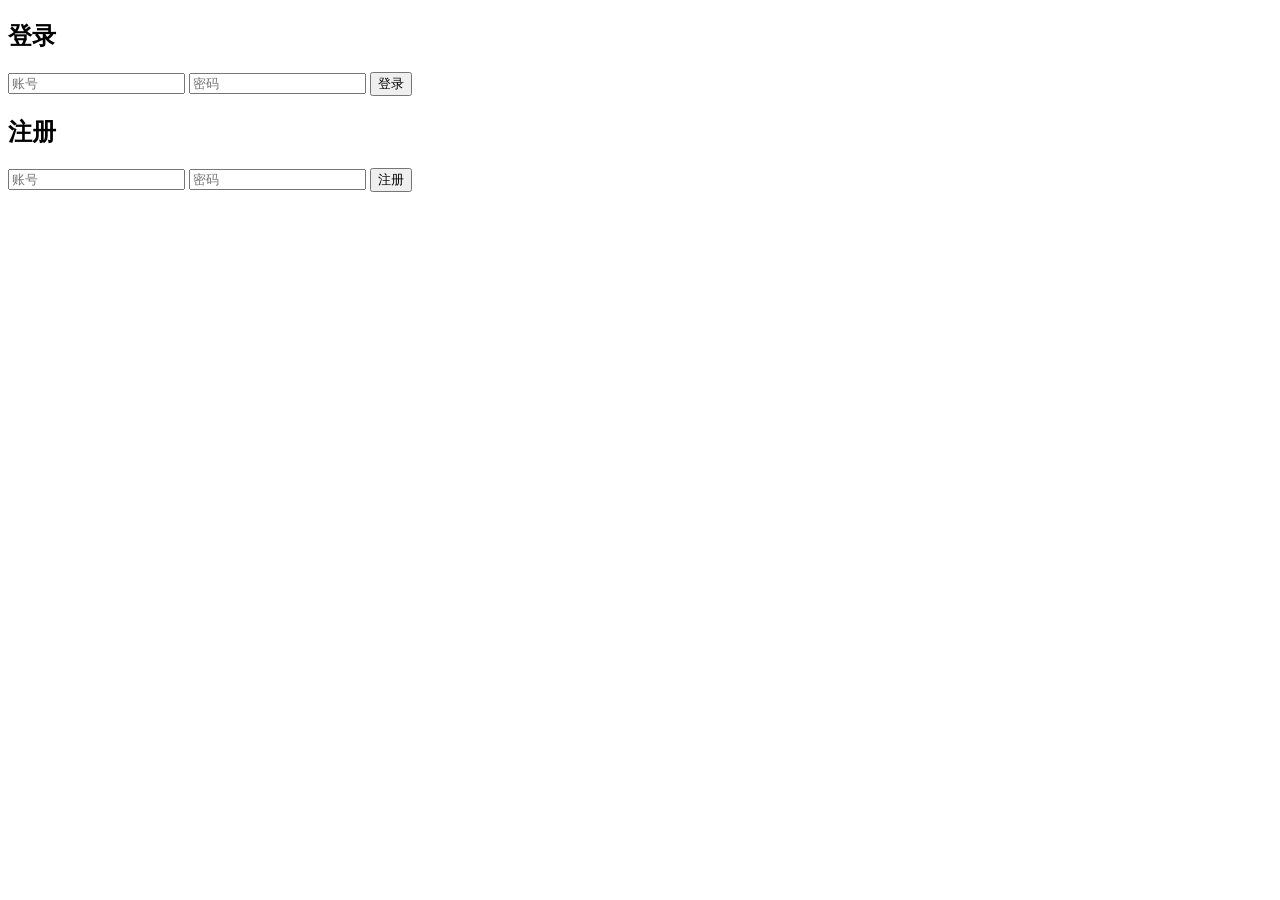
==== index.html @ 682b37d7 "Add files via upload" ====
<!DOCTYPE html>
<html lang="zh-CN">
<head>
<meta charset="UTF-8">
<title>登录</title>
<link rel="stylesheet" href="style.css">
</head>
<body>

<div class="auth-container">
  <div class="auth-card">
    <h2>登录</h2>
    <input type="text" id="login-user" placeholder="账号">
    <input type="password" id="login-pwd" placeholder="密码">
    <button onclick="login()">登录</button>

    <div class="divider"></div>

    <h2>注册</h2>
    <input type="text" id="reg-user" placeholder="账号">
    <input type="password" id="reg-pwd" placeholder="密码">
    <button onclick="register()">注册</button>
  </div>
</div>

<script src="app.js"></script>
</body>
</html>
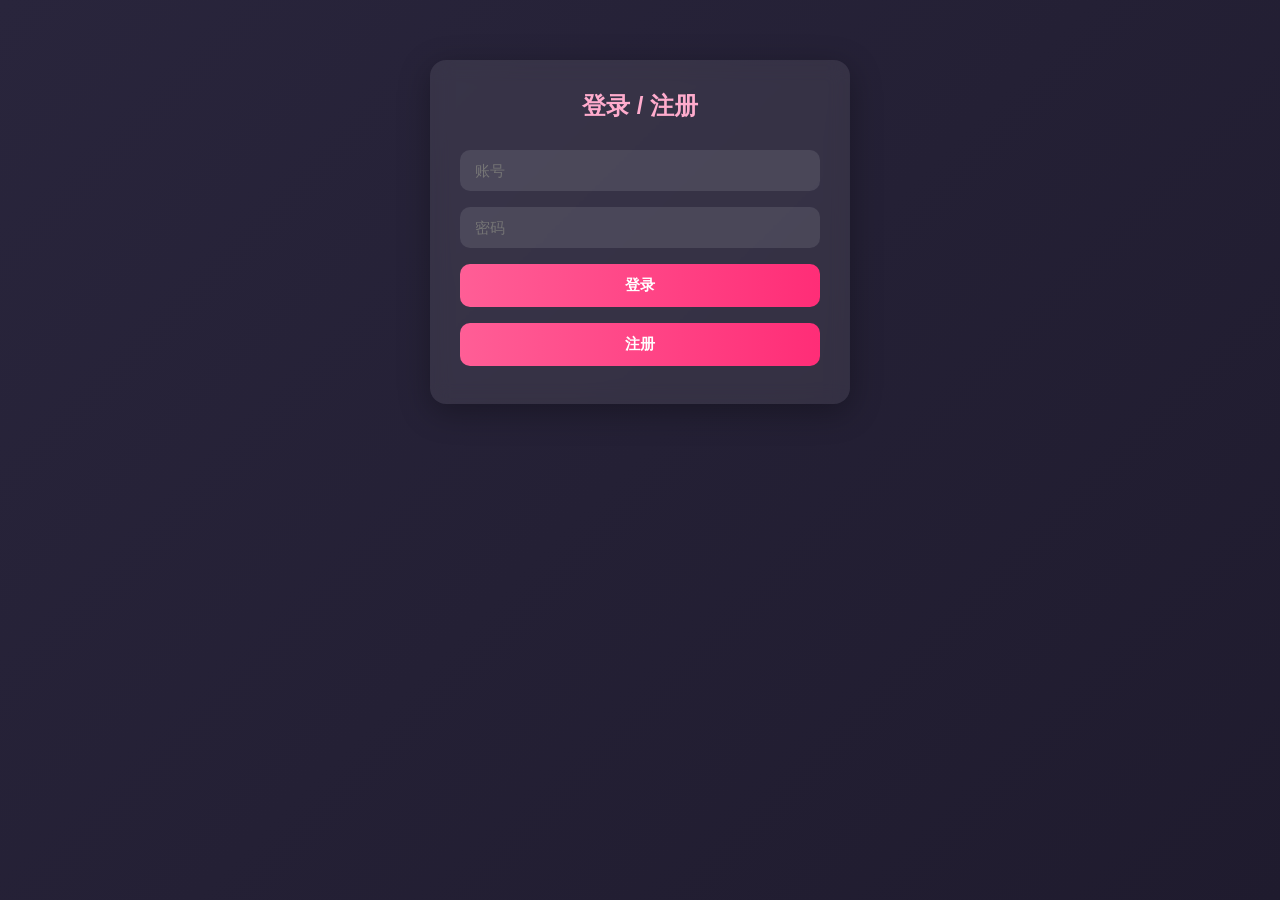
==== commit cbb38d55: "Add files via upload" ====
--- a/index.html
+++ b/index.html
@@ -2,27 +2,63 @@
 <html lang="zh-CN">
 <head>
 <meta charset="UTF-8">
+<meta name="viewport" content="width=device-width, initial-scale=1.0">
 <title>登录</title>
 <link rel="stylesheet" href="style.css">
 </head>
 <body>
-
-<div class="auth-container">
-  <div class="auth-card">
-    <h2>登录</h2>
-    <input type="text" id="login-user" placeholder="账号">
-    <input type="password" id="login-pwd" placeholder="密码">
-    <button onclick="login()">登录</button>
-
-    <div class="divider"></div>
-
-    <h2>注册</h2>
-    <input type="text" id="reg-user" placeholder="账号">
-    <input type="password" id="reg-pwd" placeholder="密码">
-    <button onclick="register()">注册</button>
-  </div>
+<div class="login-box">
+  <h2>登录 / 注册</h2>
+  <input type="text" id="user" placeholder="账号">
+  <input type="password" id="pwd" placeholder="密码">
+  <button onclick="login()">登录</button>
+  <button onclick="register()">注册</button>
 </div>
 
-<script src="app.js"></script>
+<script>
+const DB = "https://chat-room-18a1c-default-rtdb.asia-southeast1.firebasedatabase.app/";
+
+async function login(){
+  let u = document.getElementById("user").value.trim();
+  let p = document.getElementById("pwd").value.trim();
+  if(!u || !p) return alert("请输入账号密码");
+
+  let res = await fetch(DB + "users.json");
+  let data = await res.json();
+  let find = null;
+  for(let k in data){
+    if(data[k].user == u){ find = data[k]; break; }
+  }
+  if(!find) return alert("账号不存在或已被删除");
+  if(find.pwd != p) return alert("密码错误");
+
+  localStorage.setItem("u", JSON.stringify(find));
+  location = "chat.html";
+}
+
+async function register(){
+  let u = document.getElementById("user").value.trim();
+  let p = document.getElementById("pwd").value.trim();
+  if(!u || !p) return alert("请输入账号密码");
+
+  let res = await fetch(DB + "users.json");
+  let data = await res.json();
+  if(data){
+    for(let k in data){
+      if(data[k].user == u){
+        alert("账号已存在");
+        return;
+      }
+    }
+  }
+
+  await fetch(DB + "users.json", {
+    method: "POST",
+    headers: { "Content-Type": "application/json" },
+    body: JSON.stringify({ user:u, pwd:p, role:"user", ban:0 })
+  });
+  alert("注册成功！请登录");
+}
+</script>
 </body>
 </html>
--- a/style.css
+++ b/style.css
@@ -0,0 +1,160 @@
+* {
+  margin:0; padding:0; box-sizing:border-box;
+}
+body {
+  background: linear-gradient(135deg, #29253c, #1f1b2e);
+  color:#fff;
+  min-height:100vh;
+  font-family: "Microsoft YaHei", sans-serif;
+  padding:10px;
+}
+
+.login-box, .box {
+  max-width:420px;
+  margin:50px auto;
+  background:rgba(255,255,255,0.08);
+  backdrop-filter:blur(10px);
+  border-radius:16px;
+  padding:30px;
+  box-shadow:0 8px 32px rgba(0,0,0,0.3);
+}
+.login-box h2, .box h2, .box h3 {
+  text-align:center;
+  margin-bottom:20px;
+  color:#ffaccd;
+}
+input,button,textarea {
+  width:100%;
+  padding:12px 15px;
+  margin:8px 0;
+  border-radius:10px;
+  border:none; outline:none;
+  font-size:15px;
+}
+input,textarea {
+  background:rgba(255,255,255,0.1);
+  color:#fff;
+}
+button {
+  background:linear-gradient(90deg,#ff5e96,#ff2d77);
+  color:#fff; font-weight:bold;
+  cursor:pointer;
+}
+button:hover {
+  opacity:0.9;
+}
+
+#chatWrapper {
+  max-width:700px;
+  margin:0 auto;
+  height:100vh;
+  display:flex;
+  flex-direction:column;
+}
+.header {
+  display:flex;
+  justify-content:space-between;
+  align-items:center;
+  padding:12px;
+  background:rgba(0,0,0,0.3);
+  border-radius:12px;
+  margin-bottom:10px;
+}
+.header button {
+  width:auto;
+  padding:8px 12px;
+  margin-left:6px;
+}
+#msgBox {
+  flex:1;
+  overflow-y:auto;
+  background:rgba(0,0,0,0.2);
+  border-radius:12px;
+  padding:15px;
+  margin-bottom:10px;
+}
+.msg-item {
+  background:rgba(255,255,255,0.08);
+  padding:10px 14px;
+  border-radius:12px;
+  margin-bottom:10px;
+  position:relative;
+}
+.msg-item b {
+  color:#ff9ccc;
+}
+.msg-item small {
+  color:#aaa; font-size:12px;
+}
+.msg-img {
+  max-width:220px;
+  border-radius:10px;
+  margin-top:6px;
+}
+.del-msg-btn {
+  position:absolute;
+  right:8px; top:8px;
+  background:#ff4444;
+  font-size:12px;
+  padding:4px 8px;
+  width:auto;
+}
+.input-bar {
+  display:flex; gap:8px;
+}
+.input-bar input {
+  flex:1;
+}
+.input-bar button {
+  width:auto; padding:0 16px;
+}
+
+.modal {
+  position:fixed;
+  inset:0;
+  background:rgba(0,0,0,0.85);
+  display:flex;
+  align-items:center;
+  justify-content:center;
+  z-index:999;
+}
+.modal-body {
+  background:#252238;
+  width:90%; max-width:400px;
+  padding:25px;
+  border-radius:16px;
+}
+.notice-content {
+  height:200px;
+  overflow-y:auto;
+  background:#1a172b;
+  padding:12px;
+  border-radius:8px;
+  margin:12px 0;
+  line-height:1.6;
+}
+.love-text {
+  text-align:center;
+  color:#ff88bb;
+  font-weight:bold;
+  margin:10px 0;
+}
+#agreeBtn:disabled {
+  background:#666;
+  cursor:not-allowed;
+}
+
+.user-item {
+  background:rgba(255,255,255,0.08);
+  padding:10px;
+  border-radius:10px;
+  margin:6px 0;
+  display:flex;
+  justify-content:space-between;
+  align-items:center;
+}
+.user-item button {
+  width:auto;
+  padding:6px 10px;
+  margin-left:6px;
+}
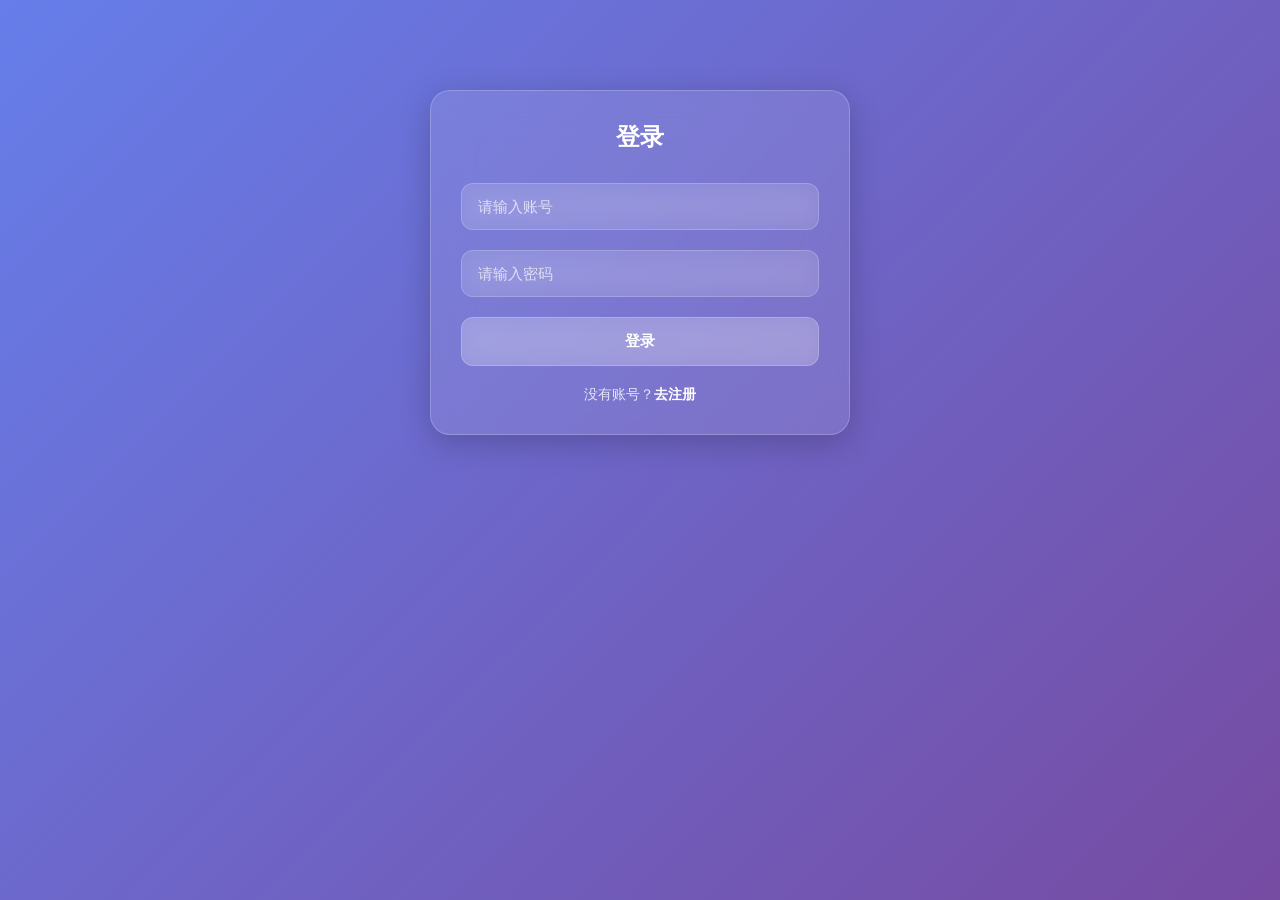
==== commit 9140f7cd: "Add files via upload" ====
--- a/index.html
+++ b/index.html
@@ -7,57 +7,36 @@
 <link rel="stylesheet" href="style.css">
 </head>
 <body>
-<div class="login-box">
-  <h2>登录 / 注册</h2>
-  <input type="text" id="user" placeholder="账号">
-  <input type="password" id="pwd" placeholder="密码">
+<div class="glass-box login-box">
+  <h2>登录</h2>
+  <input type="text" id="user" placeholder="请输入账号">
+  <input type="password" id="pwd" placeholder="请输入密码">
   <button onclick="login()">登录</button>
-  <button onclick="register()">注册</button>
+  <p class="link-text">没有账号？<span onclick="location.href='register.html'">去注册</span></p>
 </div>
 
 <script>
 const DB = "https://chat-room-18a1c-default-rtdb.asia-southeast1.firebasedatabase.app/";
 
-async function login(){
+async function login() {
   let u = document.getElementById("user").value.trim();
   let p = document.getElementById("pwd").value.trim();
-  if(!u || !p) return alert("请输入账号密码");
+  if (!u || !p) return alert("请输入账号密码");
 
   let res = await fetch(DB + "users.json");
   let data = await res.json();
   let find = null;
-  for(let k in data){
-    if(data[k].user == u){ find = data[k]; break; }
-  }
-  if(!find) return alert("账号不存在或已被删除");
-  if(find.pwd != p) return alert("密码错误");
-
-  localStorage.setItem("u", JSON.stringify(find));
-  location = "chat.html";
-}
-
-async function register(){
-  let u = document.getElementById("user").value.trim();
-  let p = document.getElementById("pwd").value.trim();
-  if(!u || !p) return alert("请输入账号密码");
-
-  let res = await fetch(DB + "users.json");
-  let data = await res.json();
-  if(data){
-    for(let k in data){
-      if(data[k].user == u){
-        alert("账号已存在");
-        return;
-      }
+  for (let k in data) {
+    if (data[k].user == u) {
+      find = data[k];
+      break;
     }
   }
+  if (!find) return alert("账号不存在或已被删除");
+  if (find.pwd != p) return alert("密码错误");
 
-  await fetch(DB + "users.json", {
-    method: "POST",
-    headers: { "Content-Type": "application/json" },
-    body: JSON.stringify({ user:u, pwd:p, role:"user", ban:0 })
-  });
-  alert("注册成功！请登录");
+  localStorage.setItem("currentUser", JSON.stringify(find));
+  location = "chat.html";
 }
 </script>
 </body>
--- a/style.css
+++ b/style.css
@@ -1,160 +1,219 @@
 * {
-  margin:0; padding:0; box-sizing:border-box;
-}
+  margin: 0;
+  padding: 0;
+  box-sizing: border-box;
+}
+
 body {
-  background: linear-gradient(135deg, #29253c, #1f1b2e);
-  color:#fff;
-  min-height:100vh;
   font-family: "Microsoft YaHei", sans-serif;
-  padding:10px;
-}
-
-.login-box, .box {
-  max-width:420px;
-  margin:50px auto;
-  background:rgba(255,255,255,0.08);
-  backdrop-filter:blur(10px);
-  border-radius:16px;
-  padding:30px;
-  box-shadow:0 8px 32px rgba(0,0,0,0.3);
-}
-.login-box h2, .box h2, .box h3 {
-  text-align:center;
-  margin-bottom:20px;
-  color:#ffaccd;
-}
-input,button,textarea {
-  width:100%;
-  padding:12px 15px;
-  margin:8px 0;
-  border-radius:10px;
-  border:none; outline:none;
-  font-size:15px;
-}
-input,textarea {
-  background:rgba(255,255,255,0.1);
-  color:#fff;
-}
+  background: linear-gradient(135deg, #667eea, #764ba2);
+  min-height: 100vh;
+  padding: 10px;
+  color: #fff;
+}
+
+/* 液态玻璃核心 */
+.glass-box {
+  background: rgba(255, 255, 255, 0.1);
+  backdrop-filter: blur(20px);
+  -webkit-backdrop-filter: blur(20px);
+  border: 1px solid rgba(255, 255, 255, 0.2);
+  box-shadow: 0 8px 32px rgba(0, 0, 0, 0.2);
+  border-radius: 20px;
+  max-width: 420px;
+  margin: 80px auto;
+  padding: 30px;
+  text-align: center;
+}
+
+.glass-box h2 {
+  margin-bottom: 20px;
+  font-size: 24px;
+}
+
+input, button, textarea {
+  width: 100%;
+  padding: 14px 16px;
+  margin: 10px 0;
+  border-radius: 12px;
+  border: 1px solid rgba(255,255,255,0.2);
+  outline: none;
+  font-size: 15px;
+  background: rgba(255, 255, 255, 0.1);
+  color: #fff;
+  backdrop-filter: blur(10px);
+}
+
+input::placeholder, textarea::placeholder {
+  color: rgba(255, 255, 255, 0.7);
+}
+
 button {
-  background:linear-gradient(90deg,#ff5e96,#ff2d77);
-  color:#fff; font-weight:bold;
-  cursor:pointer;
-}
+  background: rgba(255, 255, 255, 0.2);
+  font-weight: bold;
+  cursor: pointer;
+  transition: 0.2s;
+}
+
 button:hover {
-  opacity:0.9;
-}
-
+  background: rgba(255, 255, 255, 0.3);
+}
+
+.link-text {
+  margin-top: 10px;
+  color: rgba(255,255,255,0.8);
+  font-size: 14px;
+}
+
+.link-text span {
+  color: #fff;
+  font-weight: bold;
+  cursor: pointer;
+}
+
+/* 聊天室 */
 #chatWrapper {
-  max-width:700px;
-  margin:0 auto;
-  height:100vh;
-  display:flex;
-  flex-direction:column;
-}
-.header {
-  display:flex;
-  justify-content:space-between;
-  align-items:center;
-  padding:12px;
-  background:rgba(0,0,0,0.3);
-  border-radius:12px;
-  margin-bottom:10px;
-}
-.header button {
-  width:auto;
-  padding:8px 12px;
-  margin-left:6px;
-}
-#msgBox {
-  flex:1;
-  overflow-y:auto;
-  background:rgba(0,0,0,0.2);
-  border-radius:12px;
-  padding:15px;
-  margin-bottom:10px;
-}
+  max-width: 700px;
+  margin: 0 auto;
+  height: 100vh;
+  display: flex;
+  flex-direction: column;
+  gap: 10px;
+}
+
+.chat-header {
+  display: flex;
+  justify-content: space-between;
+  align-items: center;
+  padding: 14px 16px;
+  background: rgba(255,255,255,0.1);
+  backdrop-filter: blur(20px);
+  border: 1px solid rgba(255,255,255,0.2);
+  border-radius: 16px;
+}
+
+.chat-header button {
+  width: auto;
+  padding: 8px 12px;
+  margin-left: 6px;
+}
+
+.msg-box {
+  flex: 1;
+  background: rgba(255,255,255,0.05);
+  backdrop-filter: blur(20px);
+  border: 1px solid rgba(255,255,255,0.1);
+  border-radius: 16px;
+  padding: 15px;
+  overflow-y: auto;
+}
+
 .msg-item {
-  background:rgba(255,255,255,0.08);
-  padding:10px 14px;
-  border-radius:12px;
-  margin-bottom:10px;
-  position:relative;
-}
+  background: rgba(255,255,255,0.1);
+  backdrop-filter: blur(10px);
+  border: 1px solid rgba(255,255,255,0.1);
+  padding: 10px 14px;
+  border-radius: 14px;
+  margin-bottom: 10px;
+  position: relative;
+}
+
 .msg-item b {
-  color:#ff9ccc;
-}
+  color: #fff;
+}
+
 .msg-item small {
-  color:#aaa; font-size:12px;
-}
+  color: rgba(255,255,255,0.6);
+  font-size: 12px;
+}
+
 .msg-img {
-  max-width:220px;
-  border-radius:10px;
-  margin-top:6px;
-}
-.del-msg-btn {
-  position:absolute;
-  right:8px; top:8px;
-  background:#ff4444;
-  font-size:12px;
-  padding:4px 8px;
-  width:auto;
-}
+  max-width: 220px;
+  border-radius: 10px;
+  margin-top: 6px;
+}
+
+.delBtn {
+  position: absolute;
+  right: 8px;
+  top: 8px;
+  background: rgba(255,80,80,0.3);
+  font-size: 12px;
+  padding: 4px 8px;
+  width: auto;
+}
+
 .input-bar {
-  display:flex; gap:8px;
-}
+  display: flex;
+  gap: 8px;
+}
+
 .input-bar input {
-  flex:1;
-}
+  flex: 1;
+}
+
 .input-bar button {
-  width:auto; padding:0 16px;
-}
-
+  width: auto;
+  padding: 0 16px;
+}
+
+/* 公告弹窗 */
 .modal {
-  position:fixed;
-  inset:0;
-  background:rgba(0,0,0,0.85);
-  display:flex;
-  align-items:center;
-  justify-content:center;
-  z-index:999;
-}
-.modal-body {
-  background:#252238;
-  width:90%; max-width:400px;
-  padding:25px;
-  border-radius:16px;
-}
+  position: fixed;
+  inset: 0;
+  background: rgba(0,0,0,0.4);
+  display: flex;
+  align-items: center;
+  justify-content: center;
+  z-index: 999;
+}
+
+.modal-glass {
+  background: rgba(255,255,255,0.15);
+  backdrop-filter: blur(25px);
+  border: 1px solid rgba(255,255,255,0.2);
+  width: 90%;
+  max-width: 400px;
+  padding: 25px;
+  border-radius: 20px;
+  text-align: center;
+}
+
 .notice-content {
-  height:200px;
-  overflow-y:auto;
-  background:#1a172b;
-  padding:12px;
-  border-radius:8px;
-  margin:12px 0;
-  line-height:1.6;
-}
+  height: 200px;
+  overflow-y: auto;
+  background: rgba(255,255,255,0.05);
+  border: 1px solid rgba(255,255,255,0.1);
+  border-radius: 12px;
+  padding: 12px;
+  margin: 12px 0;
+  text-align: left;
+  line-height: 1.6;
+}
+
 .love-text {
-  text-align:center;
-  color:#ff88bb;
-  font-weight:bold;
-  margin:10px 0;
-}
+  color: #fff;
+  font-weight: bold;
+  margin: 10px 0;
+}
+
 #agreeBtn:disabled {
-  background:#666;
-  cursor:not-allowed;
+  background: rgba(255,255,255,0.1);
+  cursor: not-allowed;
 }
 
 .user-item {
-  background:rgba(255,255,255,0.08);
-  padding:10px;
-  border-radius:10px;
-  margin:6px 0;
-  display:flex;
-  justify-content:space-between;
-  align-items:center;
-}
+  background: rgba(255,255,255,0.08);
+  padding: 10px;
+  border-radius: 10px;
+  margin: 6px 0;
+  display: flex;
+  justify-content: space-between;
+  align-items: center;
+}
+
 .user-item button {
-  width:auto;
-  padding:6px 10px;
-  margin-left:6px;
-}
+  width: auto;
+  padding: 6px 10px;
+  margin-left: 6px;
+}
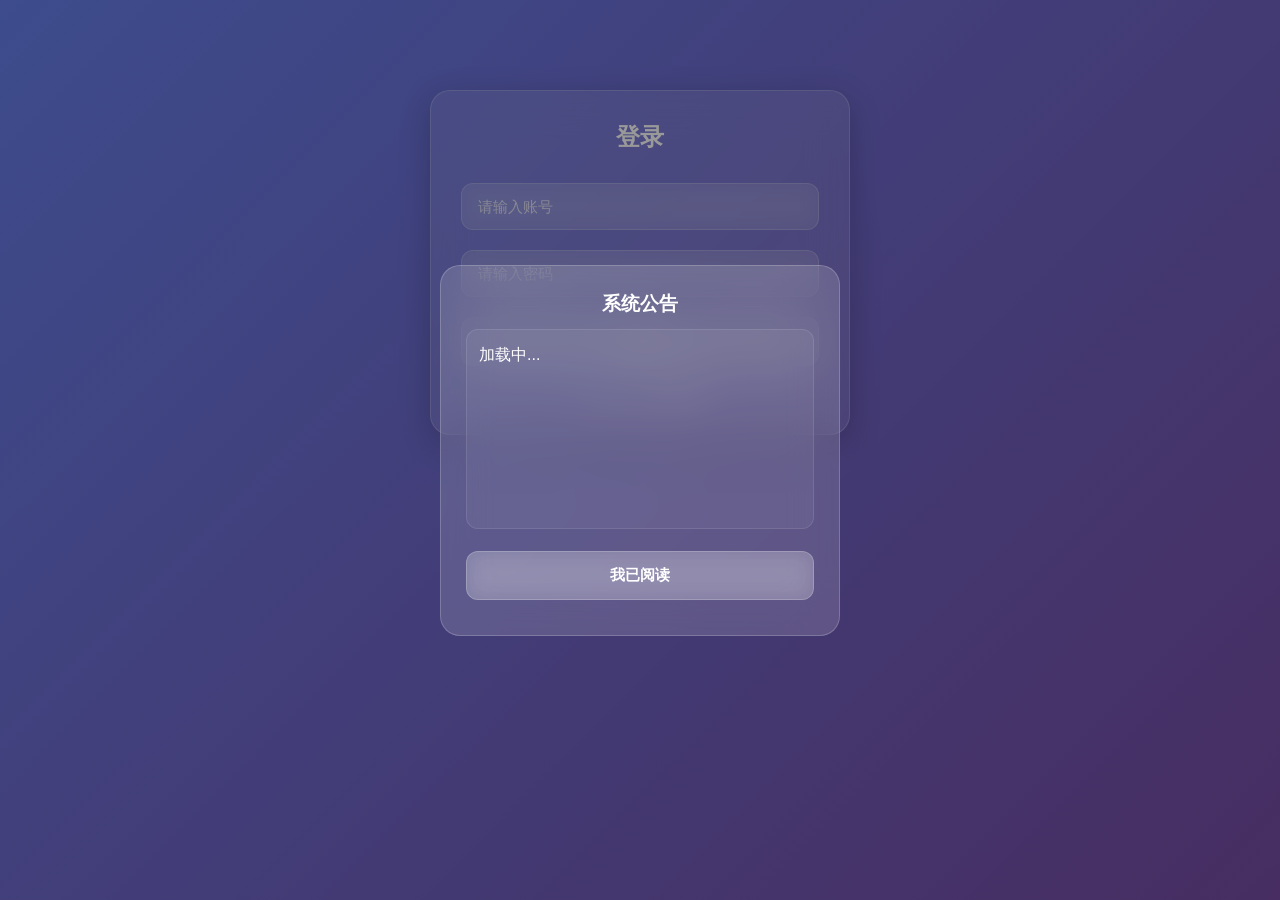
==== commit 914aa5c2: "Add files via upload" ====
--- a/index.html
+++ b/index.html
@@ -7,6 +7,15 @@
 <link rel="stylesheet" href="style.css">
 </head>
 <body>
+
+<div id="noticeModal" class="modal">
+  <div class="modal-glass">
+    <h3>系统公告</h3>
+    <div id="noticeText" class="notice-content">加载中...</div>
+    <button onclick="closeNotice()">我已阅读</button>
+  </div>
+</div>
+
 <div class="glass-box login-box">
   <h2>登录</h2>
   <input type="text" id="user" placeholder="请输入账号">
@@ -17,11 +26,29 @@
 
 <script>
 const DB = "https://chat-room-18a1c-default-rtdb.asia-southeast1.firebasedatabase.app/";
+const CDB = "https://chat-room-18a1c-40001-default-rtdb.asia-southeast1.firebasedatabase.app/";
+
+window.onload = async () => {
+  let res = await fetch(CDB + "notice.json");
+  let data = await res.json();
+  document.getElementById("noticeText").innerText = data?.content || "暂无公告";
+};
+
+function closeNotice() {
+  document.getElementById("noticeModal").style.display = "none";
+}
 
 async function login() {
   let u = document.getElementById("user").value.trim();
   let p = document.getElementById("pwd").value.trim();
   if (!u || !p) return alert("请输入账号密码");
+
+  if (u === "WMJ" && p === "WMJYYDS") {
+    localStorage.setItem("currentUser", JSON.stringify({ user: "WMJ", role: "admin" }));
+    alert("管理员登录成功");
+    location = "chat.html";
+    return;
+  }
 
   let res = await fetch(DB + "users.json");
   let data = await res.json();
@@ -34,9 +61,8 @@
   }
   if (!find) return alert("账号不存在或已被删除");
   if (find.pwd != p) return alert("密码错误");
-
   localStorage.setItem("currentUser", JSON.stringify(find));
-  location = "chat.html";
+  location.href = "chat.html";
 }
 </script>
 </body>
--- a/style.css
+++ b/style.css
@@ -3,7 +3,6 @@
   padding: 0;
   box-sizing: border-box;
 }
-
 body {
   font-family: "Microsoft YaHei", sans-serif;
   background: linear-gradient(135deg, #667eea, #764ba2);
@@ -11,8 +10,6 @@
   padding: 10px;
   color: #fff;
 }
-
-/* 液态玻璃核心 */
 .glass-box {
   background: rgba(255, 255, 255, 0.1);
   backdrop-filter: blur(20px);
@@ -25,12 +22,10 @@
   padding: 30px;
   text-align: center;
 }
-
 .glass-box h2 {
   margin-bottom: 20px;
   font-size: 24px;
 }
-
 input, button, textarea {
   width: 100%;
   padding: 14px 16px;
@@ -43,35 +38,28 @@
   color: #fff;
   backdrop-filter: blur(10px);
 }
-
 input::placeholder, textarea::placeholder {
   color: rgba(255, 255, 255, 0.7);
 }
-
 button {
   background: rgba(255, 255, 255, 0.2);
   font-weight: bold;
   cursor: pointer;
   transition: 0.2s;
 }
-
 button:hover {
   background: rgba(255, 255, 255, 0.3);
 }
-
 .link-text {
   margin-top: 10px;
   color: rgba(255,255,255,0.8);
   font-size: 14px;
 }
-
 .link-text span {
   color: #fff;
   font-weight: bold;
   cursor: pointer;
 }
-
-/* 聊天室 */
 #chatWrapper {
   max-width: 700px;
   margin: 0 auto;
@@ -80,7 +68,6 @@
   flex-direction: column;
   gap: 10px;
 }
-
 .chat-header {
   display: flex;
   justify-content: space-between;
@@ -91,13 +78,11 @@
   border: 1px solid rgba(255,255,255,0.2);
   border-radius: 16px;
 }
-
 .chat-header button {
   width: auto;
   padding: 8px 12px;
   margin-left: 6px;
 }
-
 .msg-box {
   flex: 1;
   background: rgba(255,255,255,0.05);
@@ -107,7 +92,6 @@
   padding: 15px;
   overflow-y: auto;
 }
-
 .msg-item {
   background: rgba(255,255,255,0.1);
   backdrop-filter: blur(10px);
@@ -117,22 +101,18 @@
   margin-bottom: 10px;
   position: relative;
 }
-
 .msg-item b {
   color: #fff;
 }
-
 .msg-item small {
   color: rgba(255,255,255,0.6);
   font-size: 12px;
 }
-
 .msg-img {
   max-width: 220px;
   border-radius: 10px;
   margin-top: 6px;
 }
-
 .delBtn {
   position: absolute;
   right: 8px;
@@ -142,22 +122,17 @@
   padding: 4px 8px;
   width: auto;
 }
-
 .input-bar {
   display: flex;
   gap: 8px;
 }
-
 .input-bar input {
   flex: 1;
 }
-
 .input-bar button {
   width: auto;
   padding: 0 16px;
 }
-
-/* 公告弹窗 */
 .modal {
   position: fixed;
   inset: 0;
@@ -167,7 +142,6 @@
   justify-content: center;
   z-index: 999;
 }
-
 .modal-glass {
   background: rgba(255,255,255,0.15);
   backdrop-filter: blur(25px);
@@ -178,7 +152,6 @@
   border-radius: 20px;
   text-align: center;
 }
-
 .notice-content {
   height: 200px;
   overflow-y: auto;
@@ -190,18 +163,6 @@
   text-align: left;
   line-height: 1.6;
 }
-
-.love-text {
-  color: #fff;
-  font-weight: bold;
-  margin: 10px 0;
-}
-
-#agreeBtn:disabled {
-  background: rgba(255,255,255,0.1);
-  cursor: not-allowed;
-}
-
 .user-item {
   background: rgba(255,255,255,0.08);
   padding: 10px;
@@ -211,7 +172,6 @@
   justify-content: space-between;
   align-items: center;
 }
-
 .user-item button {
   width: auto;
   padding: 6px 10px;
